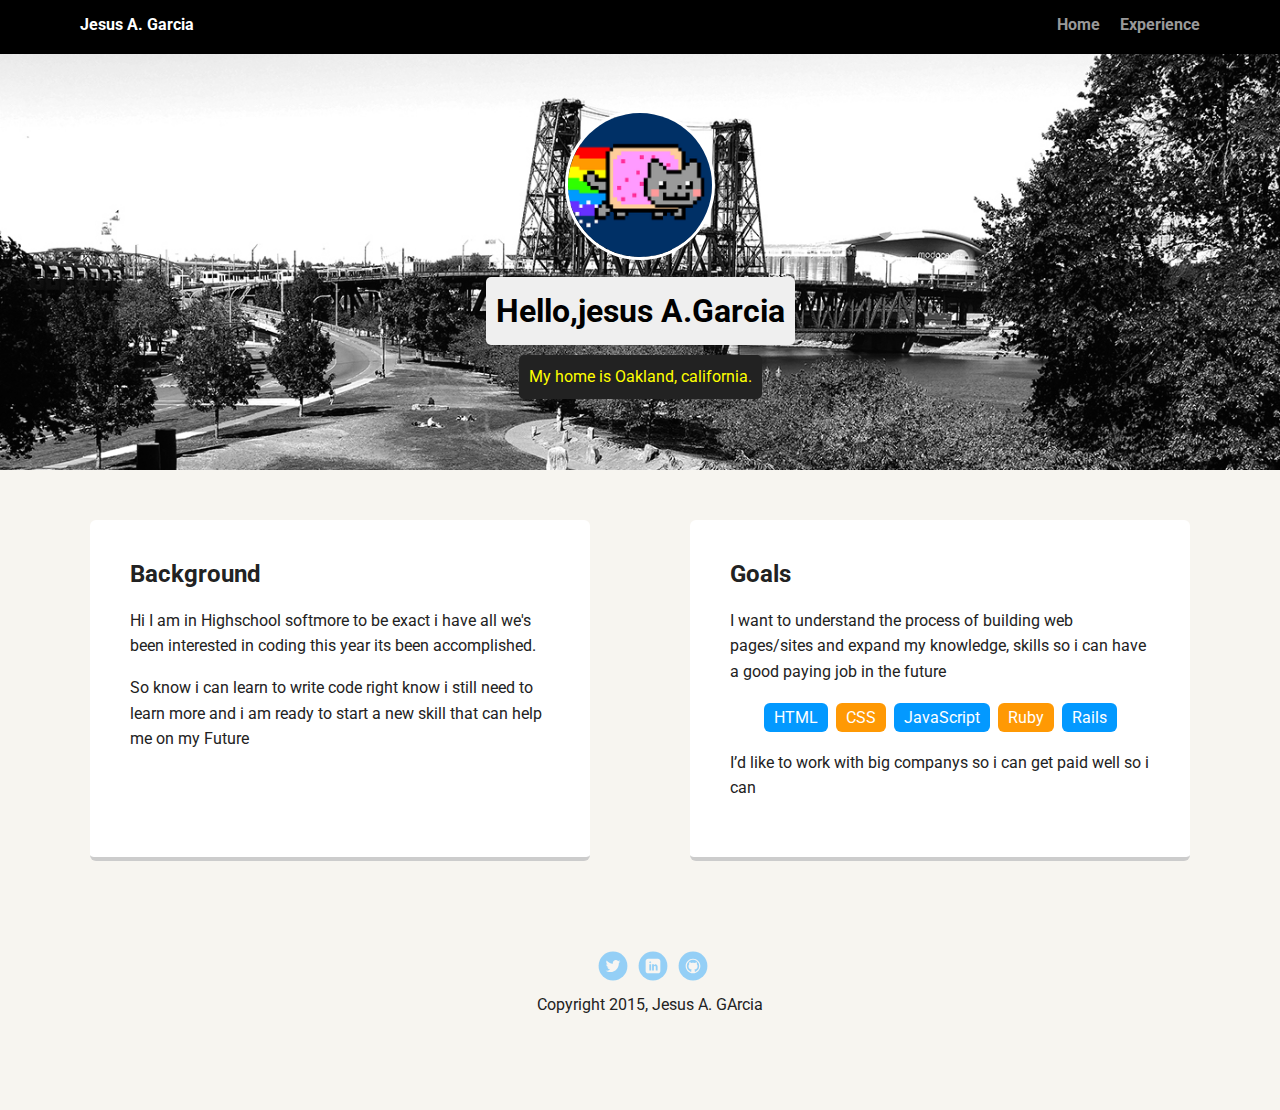
==== index.html @ b6b3b2b1 "i have changed all of janes to my own words." ====
<!doctype html>
<html lang="en">
<head>
  <meta charset="utf-8">
  <title>Jesus A. Garcia Profile</title>
  <meta name="viewport" content="width=device-width, initial-scale=1.0">
  <link rel="stylesheet" href="styles.css">
  <link href="https://fonts.googleapis.com/css?family=Muli%7CRoboto:400,300,500,700,900" rel="stylesheet"></head>
  <body>

    <div class="main-nav">
        <ul class="nav">
          <li class="name">Jesus A. Garcia</li>
          <li><a href="#">Home</a></li>
          <li><a href="#">Experience</a></li>
        </ul>
    </div>

    <header>
      <img src="images/me.png" alt="Drawing of Jane Smith" class="profile-image">
      <h1 class="tag name">Hello,jesus A.Garcia</h1>
      <p class="tag location">My home is Oakland, california.</p>
    </header>

    <main class="flex">
      <div class="card">
        <h2>Background</h2>
        <p> Hi I am in Highschool softmore to be exact i have all we's been interested in coding this year its been accomplished. </p>
        <p>So know i can learn to write code right know  i still need to learn more and i am ready to start a new skill that can help me on my Future</p>
      </div> 

      <div class="card">
        <h2>Goals</h2>
        <p>I want to understand the process of building web pages/sites and expand my knowledge, skills so i can have a good paying job in the future</p>
        <ul class="skills">
          <li>HTML</li>
          <li>CSS</li>
          <li>JavaScript</li>
          <li>Ruby</li>
          <li>Rails</li>
        </ul>
        <p>I’d like to work with big companys so i can get paid well so i can</p>
      </div> 

    </main>
    <footer>
      <ul>
        <li><a href="#" class="social twitter">Twitter</a></li>
        <li><a href="#" class="social linkedin">LinkedIn</a></li>
        <li><a href="#" class="social github">Github</a></li>
      </ul>
      <p class="copyright">Copyright 2015, Jesus A. GArcia</p>
    </footer>
  </body>
  </html>
---- styles.css ----
/* Global Layout Set-up */
* { 
  box-sizing: border-box;
}
  
body {
  margin: 0;
  padding: 0;
  text-align: center;
  font-family: 'Roboto', sans-serif;
  color: #222;
  background: #f7f5f0;
}
/* Link Styles */

a {
  text-decoration: none;
  color: #999;
}
a:hover {
  color: #6633ff;
}

/* Section Styles */

.main-nav {
  width: 100%;
  background: black;
  min-height: 30px;
  padding: 10px;
  position: fixed;
  text-align: center;
}
.nav {
  display: flex;
  justify-content: space-around;
  font-weight: 700;
  list-style-type: none;
  margin: 0 auto;
  padding: 0;
}

.nav .name {
    display: block;
    margin-right: auto;
    color: white;
}
.nav li {
  padding: 5px 10px 10px 10px;
}
.nav a {
  transition: all .5s;
}
.nav a:hover {
  color: white
}

header {
  text-align: center;
  background: url('images/portland.jpg') no-repeat top center ;
  background-size: cover;
  overflow: hidden;
  padding-top: 60px;
}
header {
  line-height: 1.5;
}
header .profile-image {
  margin-top: 50px;
  width: 150px;
  height: 150px;
  border-radius: 50%;
  border: 3px solid white;
  transition: all .5s;
}
header .profile-image:hover {
  transform: scale(1.2) rotate(5deg);
}
.tag {
  background-color: #efefef;
  color: black;
  padding: 10px;
  border-radius: 5px;
  display: table;
  margin: 10px auto;
} 
.location {
  background-color: #222;
  color: yellow;
}
.card {
  margin: 30px;
  padding: 20px 40px 40px;
  max-width: 500px;
  text-align: left;
  background: #fff;
  border-bottom: 4px solid #ccc;
  border-radius: 6px;
  transition: all .5s;
}
.card:hover {
  border-color: #ff99ff;
}

ul.skills {
  padding: 0;
  text-align: center;
}

.skills li {
  border-radius: 6px;
  display: inline-block;
  background: #ff9904;
  color: white;
  padding: 5px 10px;
  margin: 2px;
}

.skills li:nth-child(odd) {
  background: #0399ff;
}

footer {
  width: 100%;
  min-height: 30px;
  padding: 20px 0 40px 20px;
}

footer .copyright {
  top: -8px;
  font-size: .75em;
}

footer ul {
  list-style-type: none;
  margin: 0;
  padding: 0;
}

footer ul li {
  display: inline-block;
}

a.social {
  display: inline-block;
  text-indent: -9999px;
  margin-left: 5px;
  width: 30px;
  height: 30px;
  background-size: 30px 30px;
  opacity: .4;
  transition: all .5s;
}
a.twitter {
  background-image: url(images/twitter.svg);
}
a.linkedin {
  background-image: url(images/linkedin.svg);
}
a.github {
  background-image: url(images/github.svg);
}
a.social:hover {
  opacity: 1;
}
.clearfix {
  clear: both;
}

/* Styles for larger screens */
@media screen and (min-width: 720px) {
  
  .flex {
      display: -ms-flexbox;      /* TWEENER - IE 10 */
      display: flex; 
      max-width: 1200px;
      -ms-flex-pack: distribute;
      justify-content: space-around;
      margin: 0 auto;
  }

  header {
    min-height: 470px;
  }

  .nav {
    max-width: 1200px;
    padding: 0 30px;
  }


  main {
    padding-top: 20px;
  }

  main p {
    line-height: 1.6em;
  }

  footer {
    font-size: 1.3em;
    max-width: 1200px;
    margin: 40px auto;
  }

}
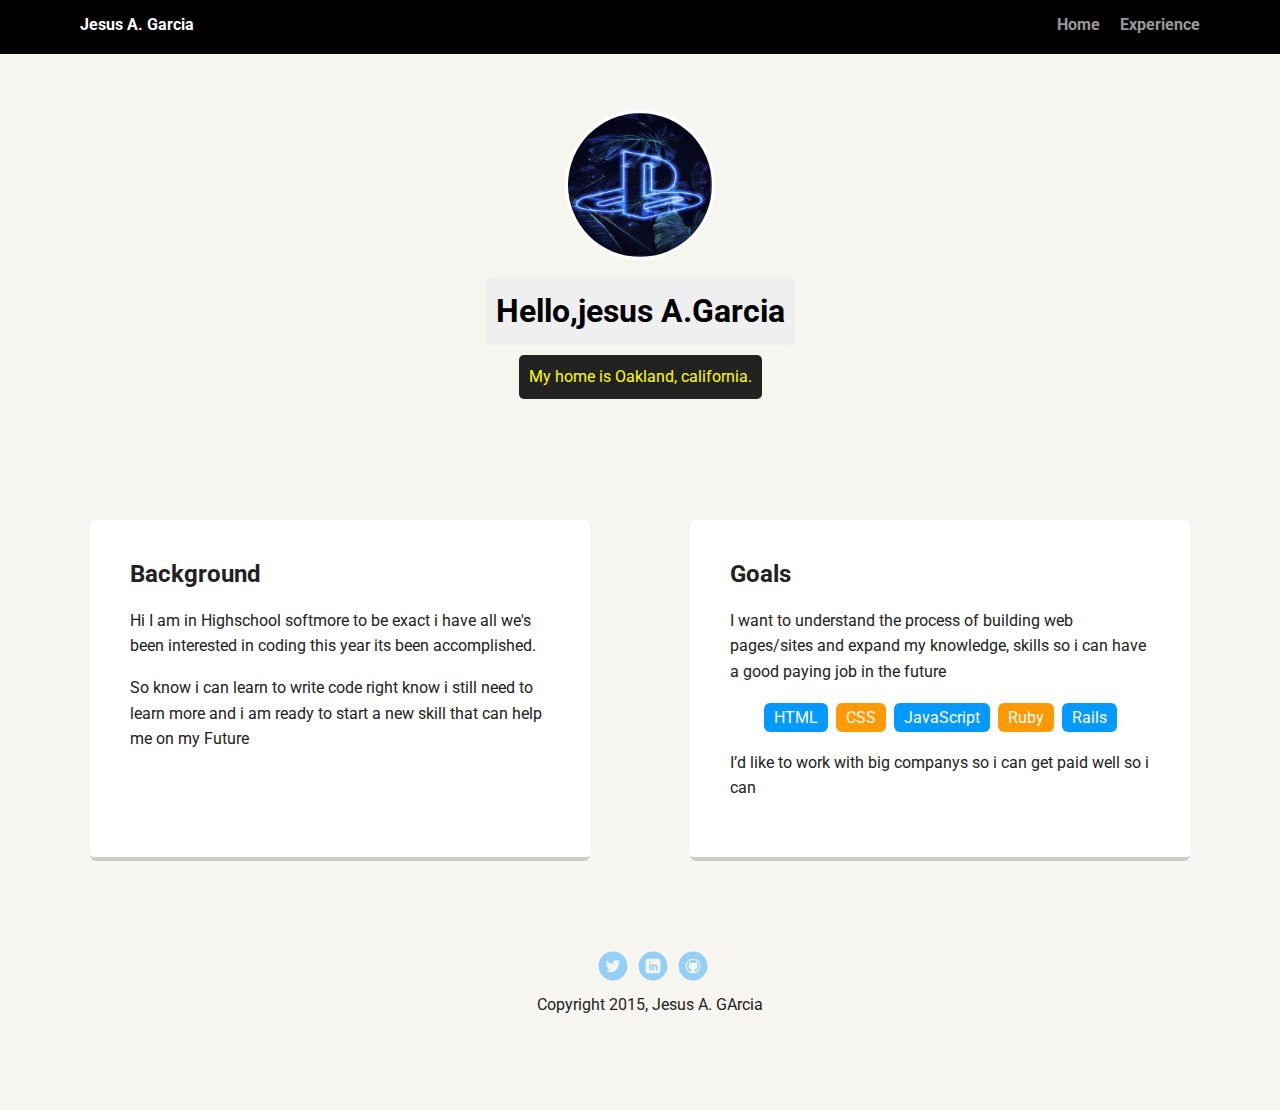
==== commit 6c81e5df: "I added my profile and background image" ====
--- a/index.html
+++ b/index.html
@@ -17,7 +17,7 @@
     </div>
 
     <header>
-      <img src="images/me.png" alt="Drawing of Jane Smith" class="profile-image">
+      <img src="PS4-LOGO-1.jpg" alt="Drawing of Jesus A. Garcia" class="profile-image">
       <h1 class="tag name">Hello,jesus A.Garcia</h1>
       <p class="tag location">My home is Oakland, california.</p>
     </header>
--- a/styles.css
+++ b/styles.css
@@ -57,7 +57,7 @@
 
 header {
   text-align: center;
-  background: url('images/portland.jpg') no-repeat top center ;
+  background: url('images/image-1') no-repeat top center ;
   background-size: cover;
   overflow: hidden;
   padding-top: 60px;
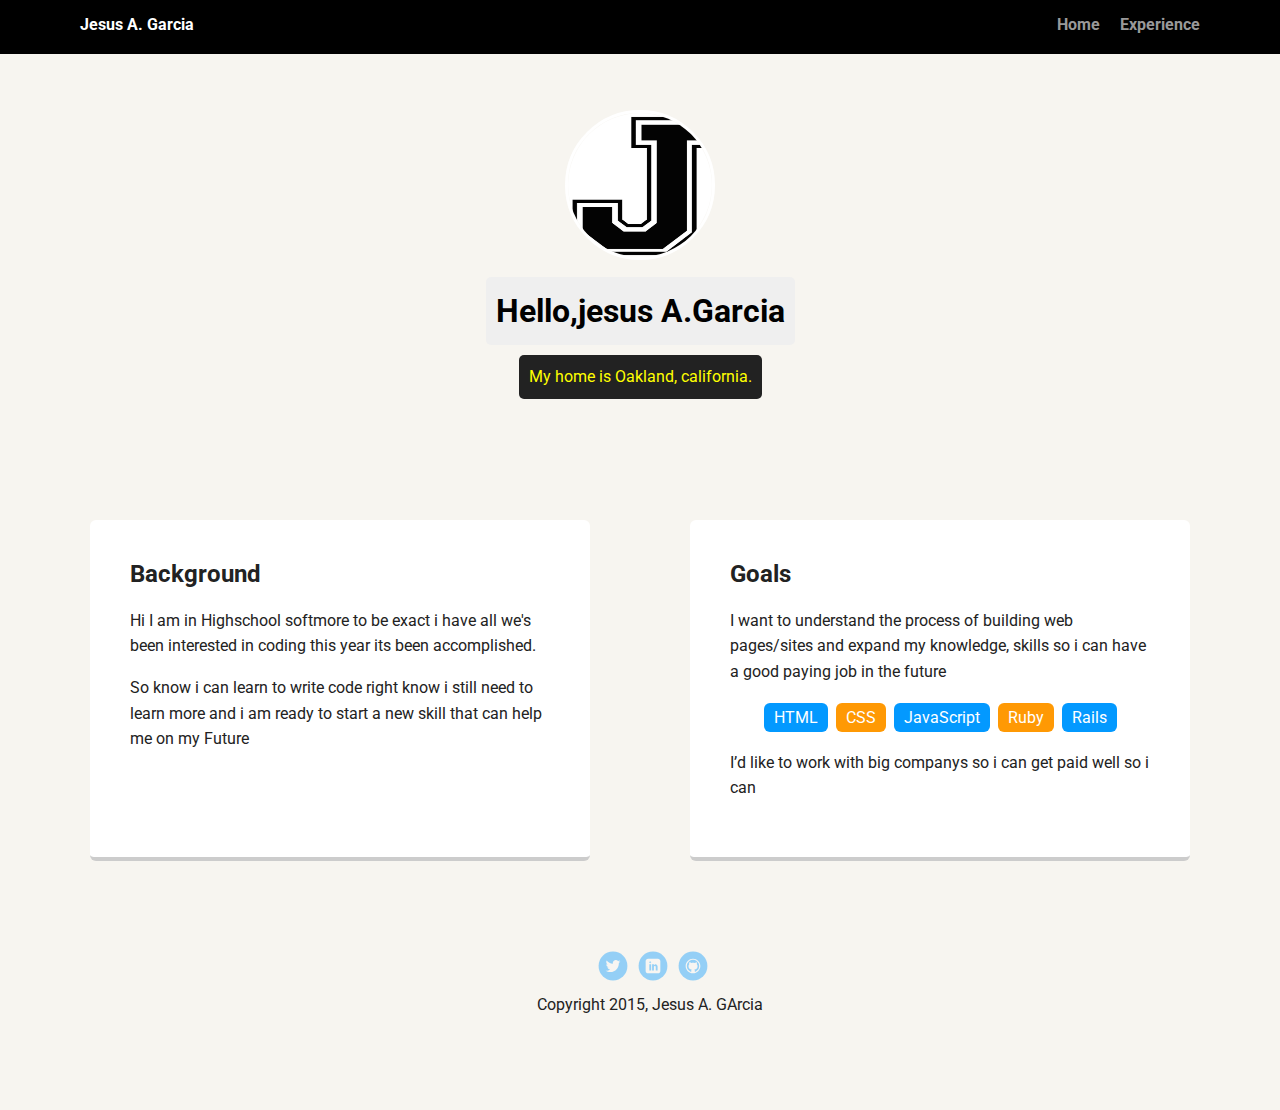
==== commit f182e3b5: "i added my profile image" ====
--- a/index.html
+++ b/index.html
@@ -17,7 +17,7 @@
     </div>
 
     <header>
-      <img src="PS4-LOGO-1.jpg" alt="Drawing of Jesus A. Garcia" class="profile-image">
+      <img src="profile.image.jpg" alt="Drawing of Jesus A. Garcia" class="profile-image">
       <h1 class="tag name">Hello,jesus A.Garcia</h1>
       <p class="tag location">My home is Oakland, california.</p>
     </header>
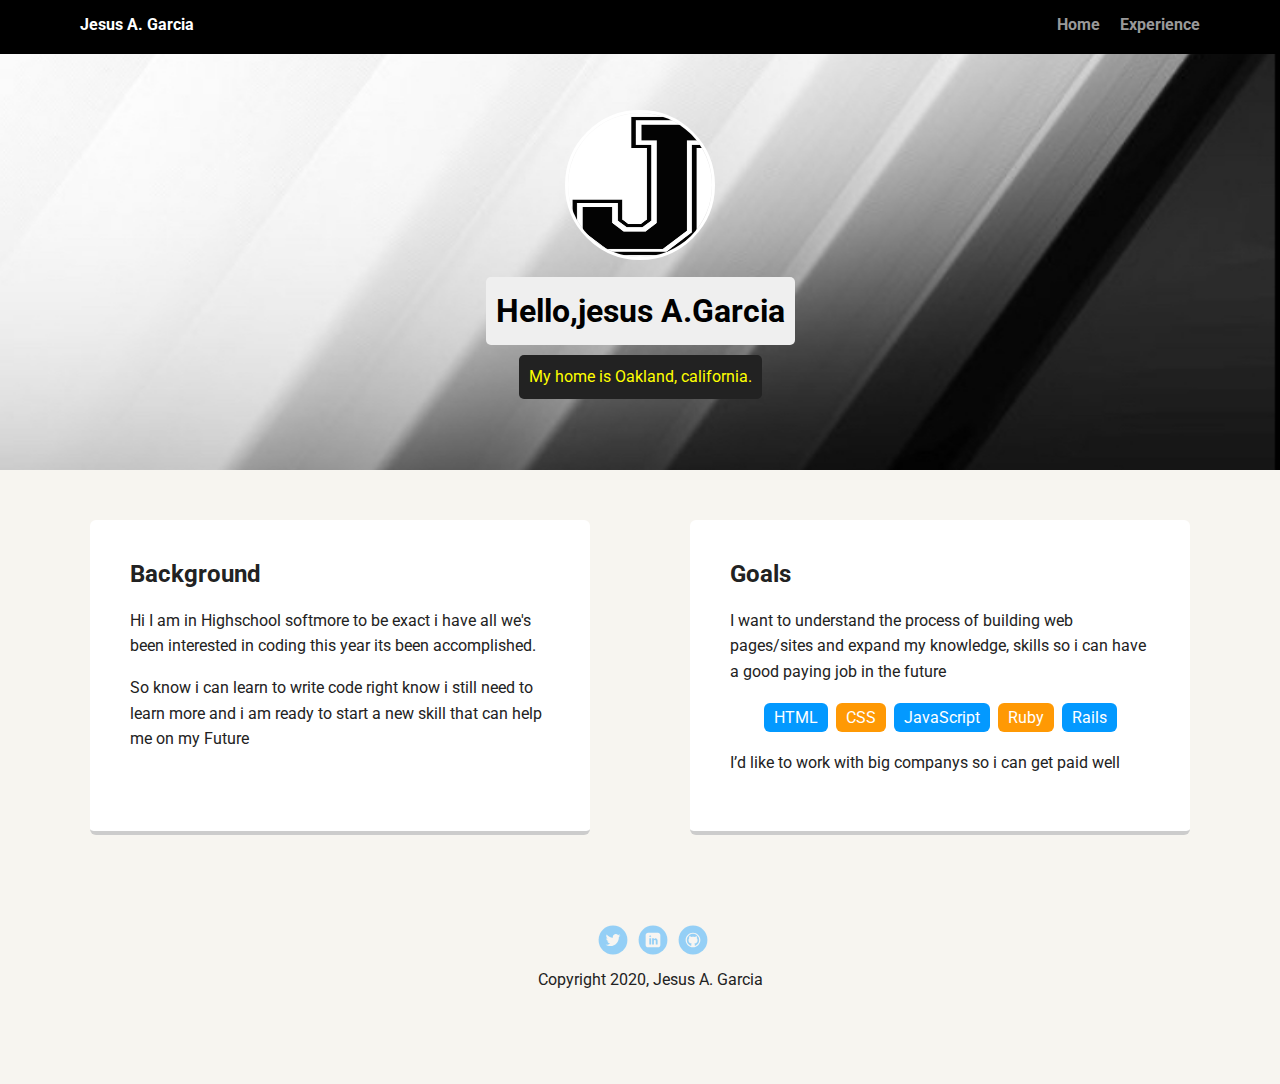
==== commit f7f27859: "i edited a my second.html fully and i edit small parts of index.html" ====
--- a/index.html
+++ b/index.html
@@ -39,7 +39,7 @@
           <li>Ruby</li>
           <li>Rails</li>
         </ul>
-        <p>I’d like to work with big companys so i can get paid well so i can</p>
+        <p>I’d like to work with big companys so i can get paid well</p>
       </div> 
 
     </main>
@@ -49,7 +49,7 @@
         <li><a href="#" class="social linkedin">LinkedIn</a></li>
         <li><a href="#" class="social github">Github</a></li>
       </ul>
-      <p class="copyright">Copyright 2015, Jesus A. GArcia</p>
+      <p class="copyright">Copyright 2020, Jesus A. Garcia</p>
     </footer>
   </body>
   </html>
--- a/styles.css
+++ b/styles.css
@@ -57,7 +57,7 @@
 
 header {
   text-align: center;
-  background: url('images/image-1') no-repeat top center ;
+  background: url('background.image.2.jpg') no-repeat top center ;
   background-size: cover;
   overflow: hidden;
   padding-top: 60px;
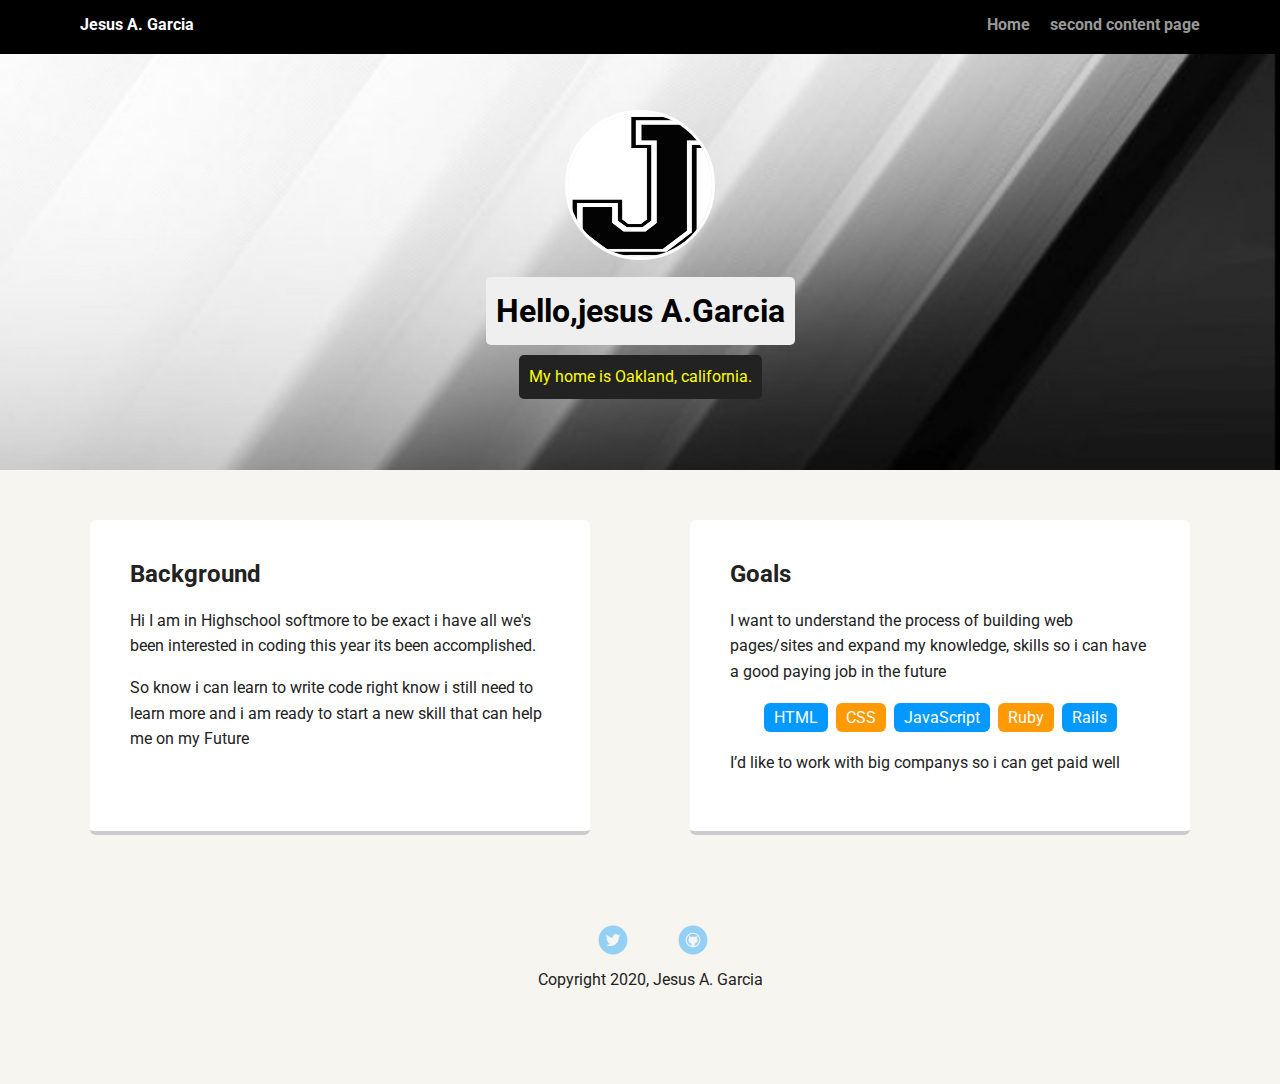
==== commit 637e36b4: "added my link to scocial media" ====
--- a/index.html
+++ b/index.html
@@ -11,8 +11,8 @@
     <div class="main-nav">
         <ul class="nav">
           <li class="name">Jesus A. Garcia</li>
-          <li><a href="#">Home</a></li>
-          <li><a href="#">Experience</a></li>
+          <li><a href="#top">Home</a></li>
+          <li><a href="#Second.html">second content page</a></li>
         </ul>
     </div>
 
@@ -45,9 +45,9 @@
     </main>
     <footer>
       <ul>
-        <li><a href="#" class="social twitter">Twitter</a></li>
-        <li><a href="#" class="social linkedin">LinkedIn</a></li>
-        <li><a href="#" class="social github">Github</a></li>
+        <li><a href="https://twitter.com/Jesusga76288968" class="social twitter">Twitter</a></li>
+        <li><a href="https://www.instagram.com/mr.chuy31/" class="social Instagram">Instagram</a></li>
+        <li><a href="https://github.com/JesusAGarcia-31" class="social github">Github</a></li>
       </ul>
       <p class="copyright">Copyright 2020, Jesus A. Garcia</p>
     </footer>
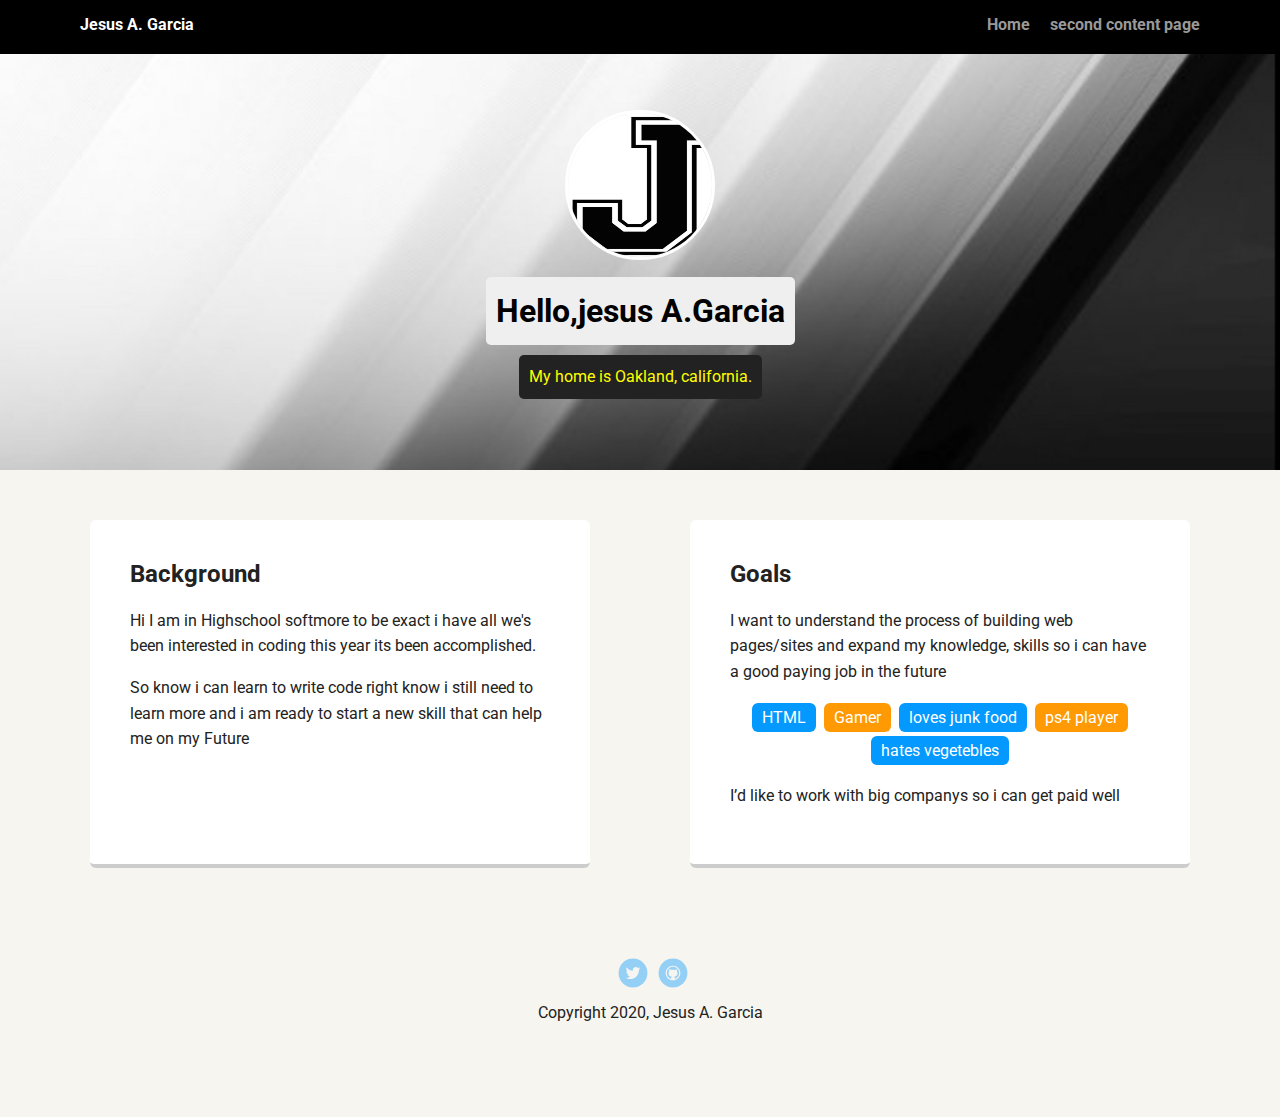
==== commit 092ed7b3: "edit personal things" ====
--- a/index.html
+++ b/index.html
@@ -12,7 +12,7 @@
         <ul class="nav">
           <li class="name">Jesus A. Garcia</li>
           <li><a href="#top">Home</a></li>
-          <li><a href="#Second.html">second content page</a></li>
+          <li><a href="Second.html">second content page</a></li>
         </ul>
     </div>
 
@@ -34,10 +34,10 @@
         <p>I want to understand the process of building web pages/sites and expand my knowledge, skills so i can have a good paying job in the future</p>
         <ul class="skills">
           <li>HTML</li>
-          <li>CSS</li>
-          <li>JavaScript</li>
-          <li>Ruby</li>
-          <li>Rails</li>
+          <li>Gamer</li>
+          <li>loves junk food</li>
+          <li>ps4 player</li>
+          <li>hates vegetebles </li>
         </ul>
         <p>I’d like to work with big companys so i can get paid well</p>
       </div> 
@@ -46,7 +46,6 @@
     <footer>
       <ul>
         <li><a href="https://twitter.com/Jesusga76288968" class="social twitter">Twitter</a></li>
-        <li><a href="https://www.instagram.com/mr.chuy31/" class="social Instagram">Instagram</a></li>
         <li><a href="https://github.com/JesusAGarcia-31" class="social github">Github</a></li>
       </ul>
       <p class="copyright">Copyright 2020, Jesus A. Garcia</p>
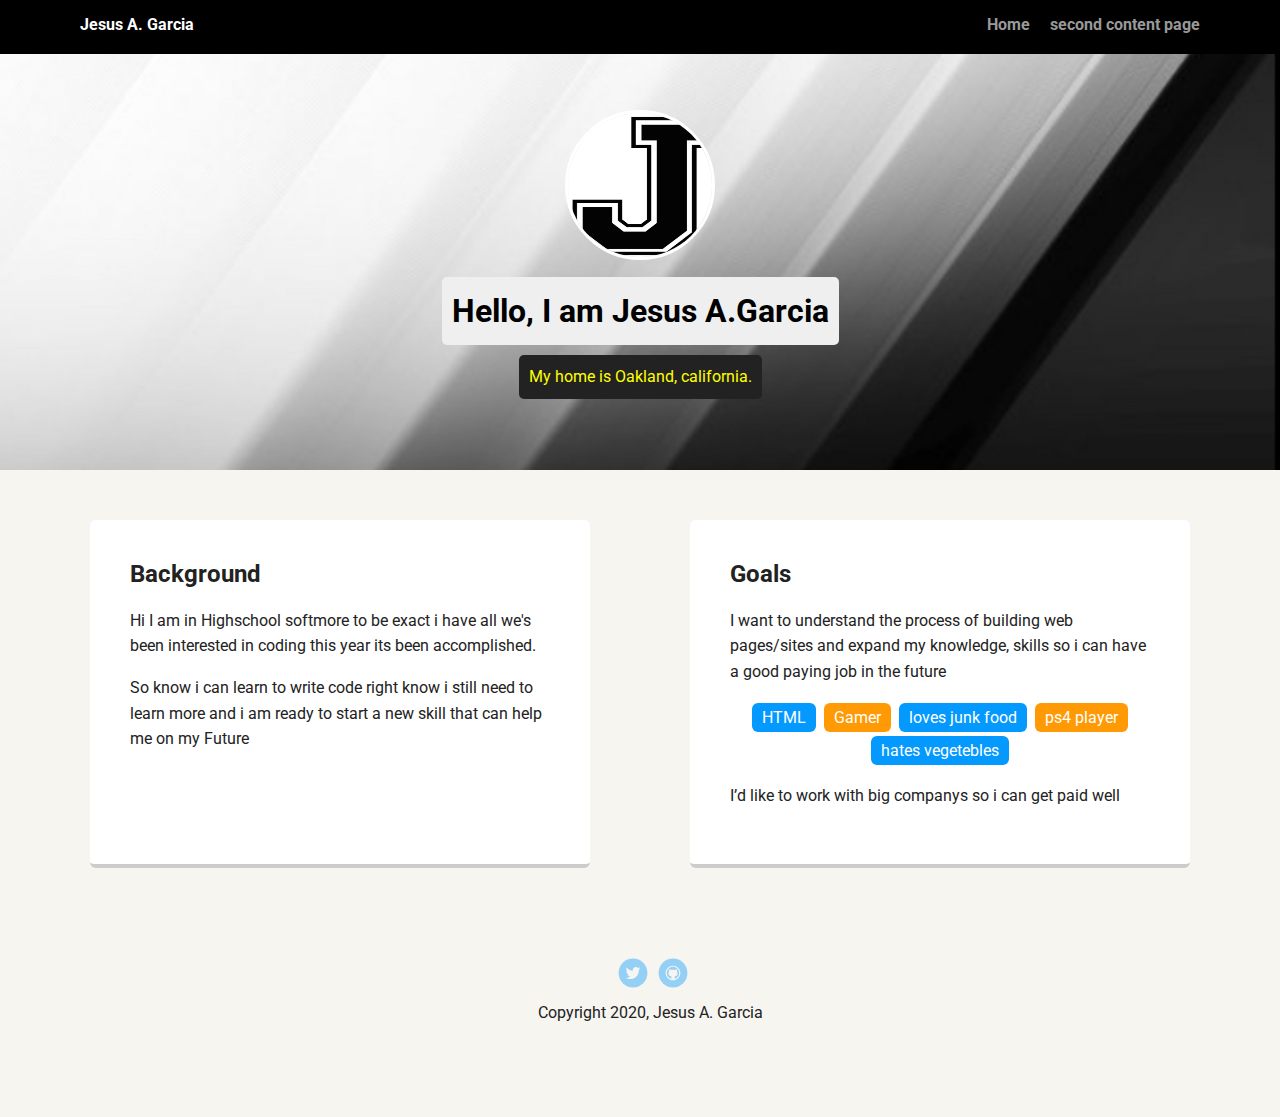
==== commit aa71018b: "Mr.woolley told me to fix" ====
--- a/index.html
+++ b/index.html
@@ -11,14 +11,14 @@
     <div class="main-nav">
         <ul class="nav">
           <li class="name">Jesus A. Garcia</li>
-          <li><a href="#top">Home</a></li>
+          <li><a href="index.html">Home</a></li>
           <li><a href="Second.html">second content page</a></li>
         </ul>
     </div>
 
     <header>
       <img src="profile.image.jpg" alt="Drawing of Jesus A. Garcia" class="profile-image">
-      <h1 class="tag name">Hello,jesus A.Garcia</h1>
+      <h1 class="tag name">Hello, I am Jesus A.Garcia</h1>
       <p class="tag location">My home is Oakland, california.</p>
     </header>
 
